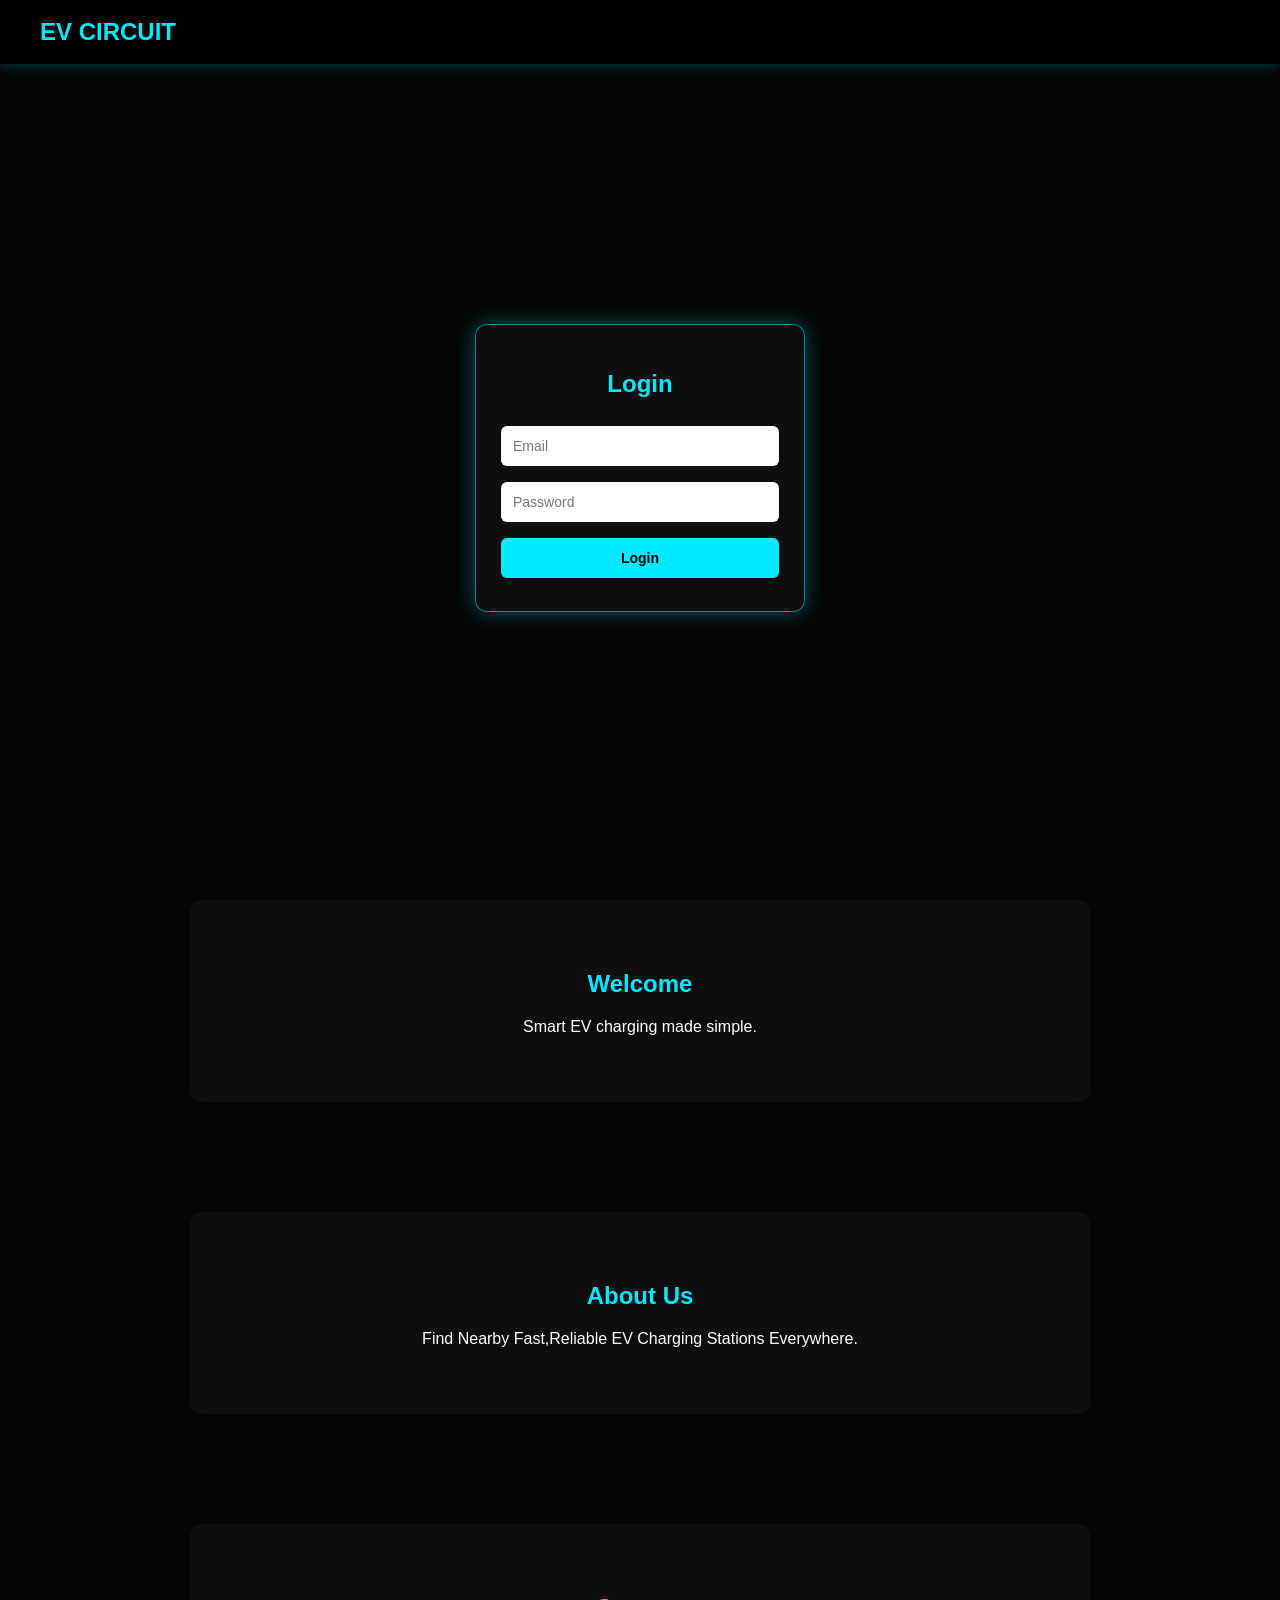
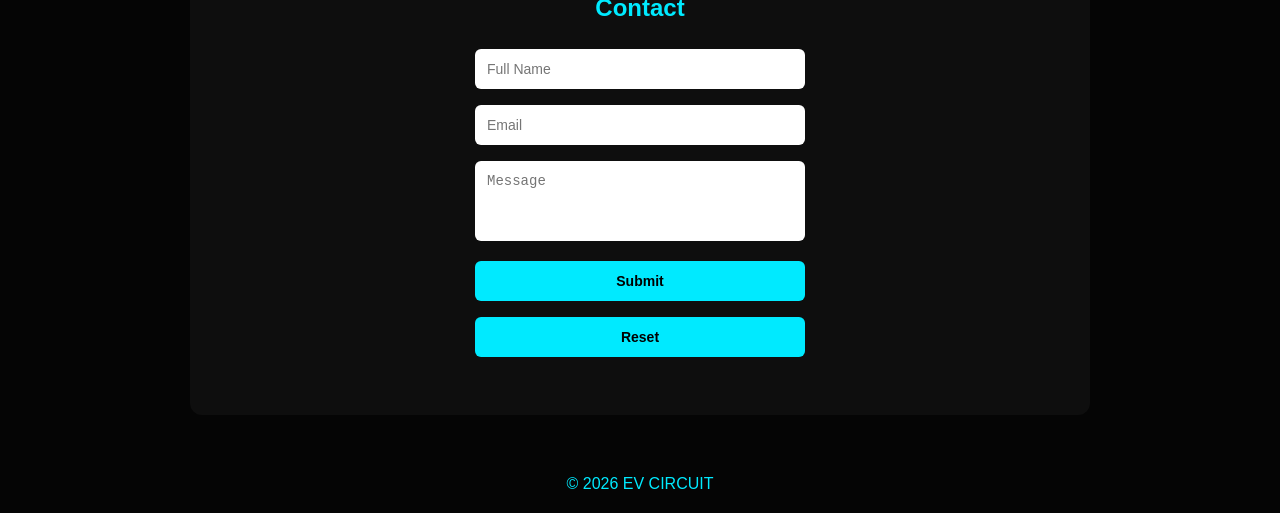
==== index.html @ 0f41178a "Initial commit - EV Circuit project setup" ====
<!DOCTYPE html>
<html>
<head>
  <title>EV Circuit</title>
  <link rel="stylesheet" href="style.css">
</head>
<body>

<video autoplay muted loop id="bg-video">
  <source src="vehicleev.mp4" type="video/mp4">
</video>

<header>
  <h1>EV CIRCUIT</h1>
</header>

<div class="login">
  <h2>Login</h2>
  <input type="email" id="email" placeholder="Email">
  <input type="password" id="password" placeholder="Password">
  <button onclick="login()">Login</button>
</div>

<section id="home">
  <h1>Welcome</h1>
  <p>Smart EV charging made simple.</p>
</section>

<section id="about">
  <h1>About Us</h1>
  <p>Find Nearby Fast,Reliable EV Charging Stations Everywhere.</p>
</section>

<section id="contact">
  <h1>Contact</h1>
  <form>
    <input type="text" placeholder="Full Name">
    <input type="email" placeholder="Email">
    <textarea placeholder="Message"></textarea>
    <button type="submit">Submit</button>
    <button type="reset">Reset</button>
  </form>
</section>

<footer>© 2026 EV CIRCUIT</footer>

<script src="script.js"></script>
</body>
</html>
---- style.css ----
* { box-sizing: border-box; }

body {
  margin: 0;
  font-family: Poppins, sans-serif;
  background: #050505;
  color: white;
}

#bg-video {
  position: fixed;
  inset: 0;
  width: 100%;
  height: 100%;
  object-fit: cover;
  z-index: -2;
  opacity: .25;
}

header {
  position: fixed;
  top: 0;
  width: 100%;
  padding: 18px 40px;
  background: #000;
  display: flex;
  justify-content: space-between;
  align-items: center;
  z-index: 10;
  box-shadow: 0 0 12px #00eaff55;
}

header h1, h1, h2 {
  color: #00eaff;
}

header h1 {
  margin: 0;
  font-size: 24px;
}

nav a {
  color: #00eaff;
  text-decoration: none;
  margin-left: 25px;
}

nav a:hover { color: #1df2b3; }

.login {
  width: 330px;
  padding: 25px;
  position: absolute;
  top: 52%;
  left: 50%;
  transform: translate(-50%, -50%);
  background: #111d;
  border: 1px solid #00eaff88;
  border-radius: 12px;
  text-align: center;
  box-shadow: 0 0 20px #00eaff55;
}

input, textarea, button {
  width: 100%;
  padding: 12px;
  margin: 8px 0;
  border: 0;
  border-radius: 6px;
  font-size: 14px;
}

button {
  background: #00eaff;
  font-weight: bold;
  cursor: pointer;
}

button:hover {
  background: #1df2b3;
  box-shadow: 0 0 12px #1df2b3;
}

section {
  width: 85%;
  max-width: 900px;
  margin: 110px auto 40px;
  padding: 50px 20px;
  background: #111c;
  border-radius: 12px;
  text-align: center;
}

#home { margin-top: 100vh; }

#contact form {
  max-width: 330px;
  margin: auto;
}

textarea {
  height: 80px;
  resize: none;
}

footer {
  padding: 20px;
  text-align: center;
  color: #00eaff;
}
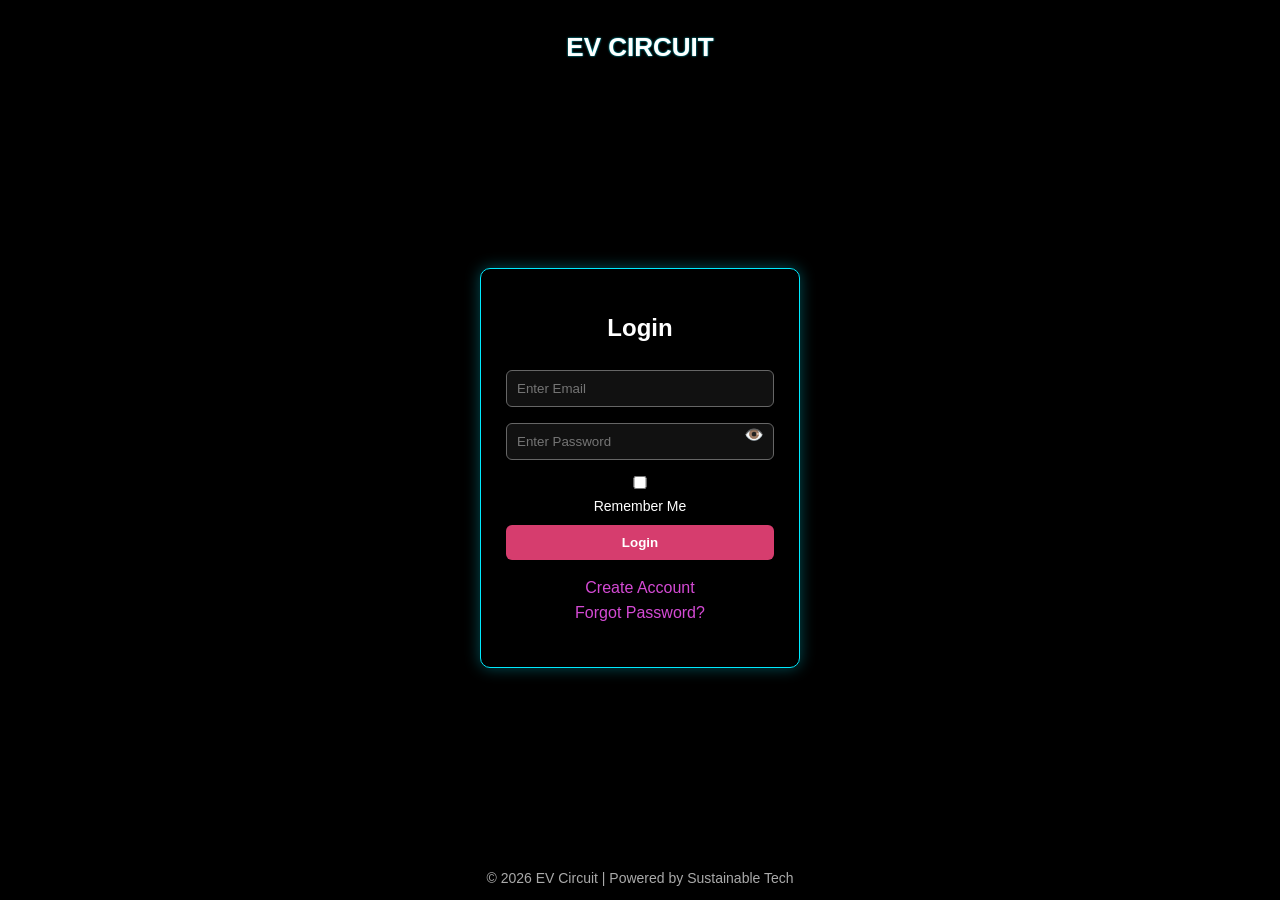
==== commit 239dacc3: "Organize assets  separately and keep index HTML in root for GitHub Pages" ====
--- a/index.html
+++ b/index.html
@@ -1,8 +1,9 @@
 <!DOCTYPE html>
-<html>
+<html lang="en">
 <head>
-  <title>EV Circuit</title>
-  <link rel="stylesheet" href="style.css">
+  <meta charset="UTF-8">
+  <title>EV Circuit - Login</title>
+  <link rel="stylesheet" href="login.css">
 </head>
 <body>
 
@@ -10,40 +11,58 @@
   <source src="vehicleev.mp4" type="video/mp4">
 </video>
 
-<header>
+<header class="header">
   <h1>EV CIRCUIT</h1>
 </header>
 
-<div class="login">
+<div class="box" id="loginBox">
   <h2>Login</h2>
-  <input type="email" id="email" placeholder="Email">
-  <input type="password" id="password" placeholder="Password">
-  <button onclick="login()">Login</button>
+  <input type="email" id="email" placeholder="Enter Email">
+  <div class="password-field">
+    <input type="password" id="password" placeholder="Enter Password">
+    <span class="toggle" id="togglePass" onclick="togglePassword()">👁️</span>
+  </div>
+  <label class="remember"><input type="checkbox" id="remember"> Remember Me</label>
+  <button class="btn btn-main" onclick="login()">Login</button>
+  <p class="links">
+    <a class="create" onclick="showSignup()">Create Account</a><br>
+    <a onclick="showForget()">Forgot Password?</a>
+  </p>
 </div>
 
-<section id="home">
-  <h1>Welcome</h1>
-  <p>Smart EV charging made simple.</p>
-</section>
+<div class="box d-none" id="signupBox">
+  <h2>Create Account</h2>
+  <input type="text" id="signup-name" placeholder="Full Name">
+  <input type="email" id="signup-email" placeholder="Email">
+  <input type="password" id="signup-pass" placeholder="Create Password">
+  <button class="btn btn-alt" onclick="signup()">Sign Up</button>
+  <p><a onclick="showLogin()">Back to Login</a></p>
+</div>
 
-<section id="about">
-  <h1>About Us</h1>
-  <p>Find Nearby Fast,Reliable EV Charging Stations Everywhere.</p>
-</section>
+<div class="box d-none" id="forgetBox">
+  <h2>Reset Password</h2>
+  <p>Select method:</p>
+  <select id="reset-method" onchange="toggleResetFields()">
+    <option value="email">Via Email</option>
+    <option value="phone">Via Phone</option>
+  </select>
 
-<section id="contact">
-  <h1>Contact</h1>
-  <form>
-    <input type="text" placeholder="Full Name">
-    <input type="email" placeholder="Email">
-    <textarea placeholder="Message"></textarea>
-    <button type="submit">Submit</button>
-    <button type="reset">Reset</button>
-  </form>
-</section>
+  <div id="emailField" class="d-none">
+    <input type="email" id="reset-email" placeholder="Enter Email">
+  </div>
 
-<footer>© 2026 EV CIRCUIT</footer>
+  <div id="phoneField" class="d-none">
+    <input type="tel" id="reset-phone" placeholder="Enter Phone Number">
+  </div>
+
+  <button class="btn btn-alt" onclick="resetPassword()">Reset Password</button>
+  <p><a onclick="showLogin()">Back to Login</a></p>
+</div>
+
+<footer class="footer">
+  <p>© 2026 EV Circuit | Powered by Sustainable Tech</p>
+</footer>
 
 <script src="script.js"></script>
 </body>
-</html>+</html>
--- a/login.css
+++ b/login.css
@@ -0,0 +1,134 @@
+* { box-sizing: border-box; }
+
+body {
+  margin: 0;
+  font-family: Poppins, sans-serif;
+  color: white;
+  background: #000;
+}
+
+#bg-video {
+  position: fixed;
+  inset: 0;
+  width: 100%;
+  height: 100%;
+  object-fit: cover;
+  z-index: -2;
+  opacity: 0.25;
+}
+
+.header {
+  text-align: center;
+  padding: 15px;
+}
+
+.header h1 {
+  color: #fff;
+  font-size: 26px;
+  font-weight: 600;
+  border: none;
+  text-shadow: 0 0 2px #00eaff;
+}
+
+.footer {
+  position: fixed;
+  bottom: 0;
+  width: 100%;
+  font-size: 14px;
+  color: #aaa;
+  text-align: center;
+}
+
+.box {
+  width: 320px;
+  padding: 25px;
+  position: absolute;
+  top: 52%;
+  left: 50%;
+  transform: translate(-50%, -50%);
+  background: rgba(0, 0, 0, 0.85);
+  border: 1px solid #00eaff;
+  border-radius: 10px;
+  text-align: center;
+  box-shadow: 0 0 15px #00eaff55;
+}
+
+input, select {
+  width: 100%;
+  padding: 10px;
+  margin: 8px 0;
+  border: 1px solid #666;
+  border-radius: 6px;
+  background: #111;
+  color: #f0f0f0;
+}
+
+input:focus, select:focus {
+  border-color: #42ffb0;
+  outline: none;
+}
+
+.password-field {
+  position: relative;
+}
+
+.password-field .toggle {
+  position: absolute;
+  right: 10px;
+  top: 10px;
+  cursor: pointer;
+}
+
+.btn {
+  width: 100%;
+  padding: 10px;
+  margin-top: 10px;
+  border: none;
+  border-radius: 6px;
+  font-weight: bold;
+  cursor: pointer;
+  transition: 0.3s;
+}
+
+.btn-main { background: #d63d6e; color: #fff; }
+.btn-alt { background: #b366ff; color: #fff; }
+
+.btn:hover {
+  opacity: 0.9;
+  transform: scale(1.03);
+}
+
+.links {
+  margin-top: 15px;
+  line-height: 1.6;
+}
+
+.links a {
+  text-decoration: none;
+  transition: 0.3s;
+}
+
+.links a.create {
+   color: #d44ad4;
+}
+
+.links a.create:hover {
+  color: #7ac6a6;
+}
+
+.links a:not(.create) {
+   color: #d44ad4;
+}
+
+.links a:not(.create):hover {
+   color: #7ac6a6;
+  
+}
+
+.remember {
+  text-align: left;
+  font-size: 14px;
+  margin-top: 5px;
+}
+
+.d-none { display: none; }
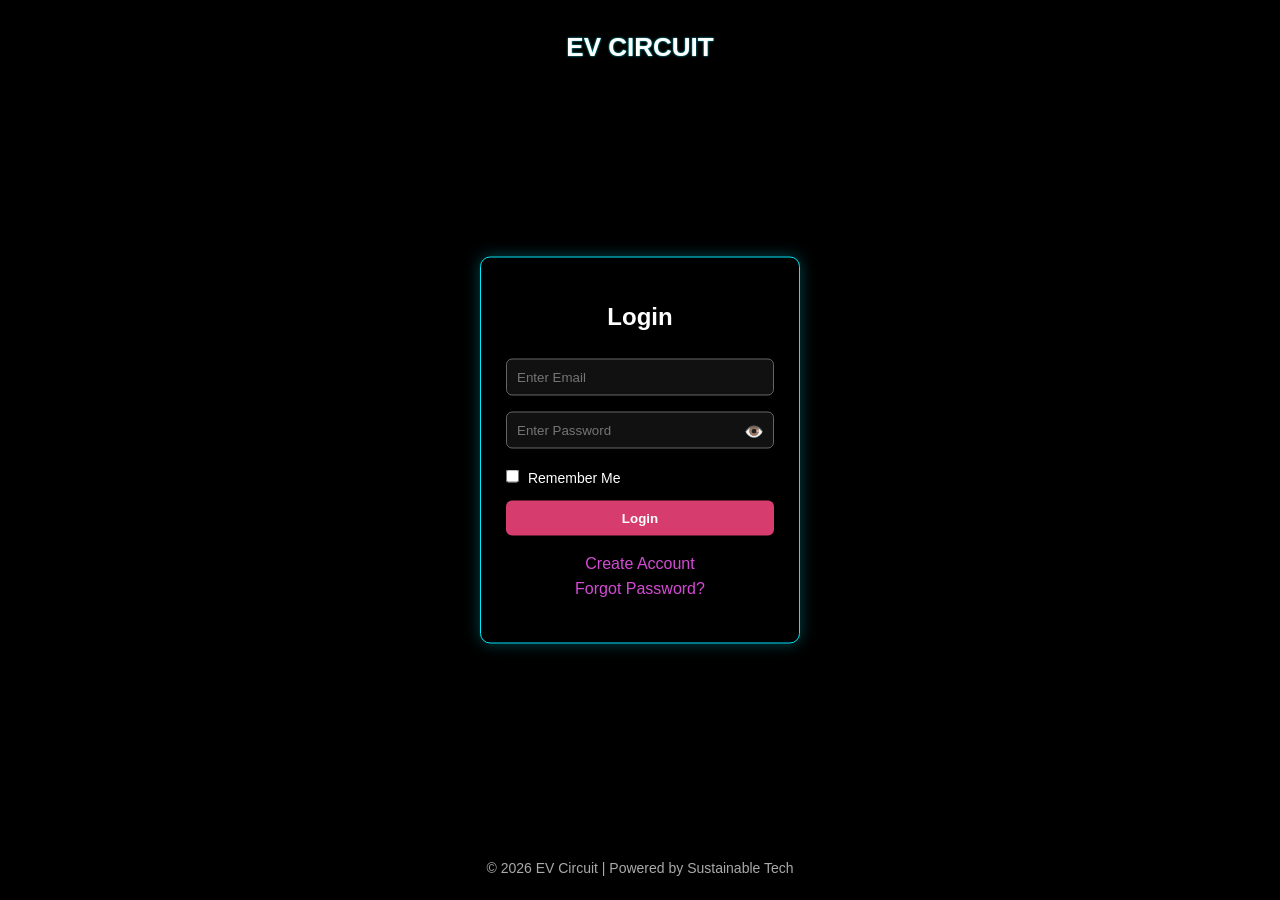
==== commit eafe09cc: "Fix login and password reset behavior" ====
--- a/index.html
+++ b/index.html
@@ -2,6 +2,7 @@
 <html lang="en">
 <head>
   <meta charset="UTF-8">
+  <meta name="viewport" content="width=device-width, initial-scale=1.0">
   <title>EV Circuit - Login</title>
   <link rel="stylesheet" href="login.css">
 </head>
@@ -36,7 +37,7 @@
   <input type="email" id="signup-email" placeholder="Email">
   <input type="password" id="signup-pass" placeholder="Create Password">
   <button class="btn btn-alt" onclick="signup()">Sign Up</button>
-  <p><a onclick="showLogin()">Back to Login</a></p>
+  <p class="links"><a onclick="showLogin()">Back to Login</a></p>
 </div>
 
 <div class="box d-none" id="forgetBox">
@@ -47,7 +48,7 @@
     <option value="phone">Via Phone</option>
   </select>
 
-  <div id="emailField" class="d-none">
+  <div id="emailField">
     <input type="email" id="reset-email" placeholder="Enter Email">
   </div>
 
@@ -56,7 +57,7 @@
   </div>
 
   <button class="btn btn-alt" onclick="resetPassword()">Reset Password</button>
-  <p><a onclick="showLogin()">Back to Login</a></p>
+  <p class="links"><a onclick="showLogin()">Back to Login</a></p>
 </div>
 
 <footer class="footer">
@@ -65,4 +66,4 @@
 
 <script src="script.js"></script>
 </body>
-</html>
+</html>
--- a/login.css
+++ b/login.css
@@ -1,8 +1,16 @@
-* { box-sizing: border-box; }
+* {
+  box-sizing: border-box;
+}
+
+img, video {
+  max-width: 100%;
+  height: auto;
+}
 
 body {
+  overflow-x: hidden;
   margin: 0;
-  font-family: Poppins, sans-serif;
+  font-family: 'Poppins', sans-serif;
   color: white;
   background: #000;
 }
@@ -32,7 +40,7 @@
 
 .footer {
   position: fixed;
-  bottom: 0;
+  bottom: 10px;
   width: 100%;
   font-size: 14px;
   color: #aaa;
@@ -43,14 +51,14 @@
   width: 320px;
   padding: 25px;
   position: absolute;
-  top: 52%;
+  top: 50%;
   left: 50%;
   transform: translate(-50%, -50%);
   background: rgba(0, 0, 0, 0.85);
   border: 1px solid #00eaff;
   border-radius: 10px;
   text-align: center;
-  box-shadow: 0 0 15px #00eaff55;
+  box-shadow: 0 0 15px rgba(0, 234, 255, 0.3);
 }
 
 input, select {
@@ -75,8 +83,9 @@
 .password-field .toggle {
   position: absolute;
   right: 10px;
-  top: 10px;
+  top: 18px;
   cursor: pointer;
+  user-select: none;
 }
 
 .btn {
@@ -95,7 +104,7 @@
 
 .btn:hover {
   opacity: 0.9;
-  transform: scale(1.03);
+  transform: scale(1.02);
 }
 
 .links {
@@ -104,31 +113,32 @@
 }
 
 .links a {
+  color: #d44ad4;
   text-decoration: none;
+  cursor: pointer;
   transition: 0.3s;
 }
 
-.links a.create {
-   color: #d44ad4;
-}
-
-.links a.create:hover {
+.links a:hover {
   color: #7ac6a6;
 }
 
-.links a:not(.create) {
-   color: #d44ad4;
-}
-
-.links a:not(.create):hover {
-   color: #7ac6a6;
-  
-}
-
 .remember {
+  display: block;
   text-align: left;
   font-size: 14px;
   margin-top: 5px;
 }
 
-.d-none { display: none; }
+.remember input {
+  width: auto;
+  margin-right: 5px;
+}
+
+.d-none { display: none !important; }
+
+@media (max-width: 768px) {
+  .box {
+    width: 90%;
+  }
+}
